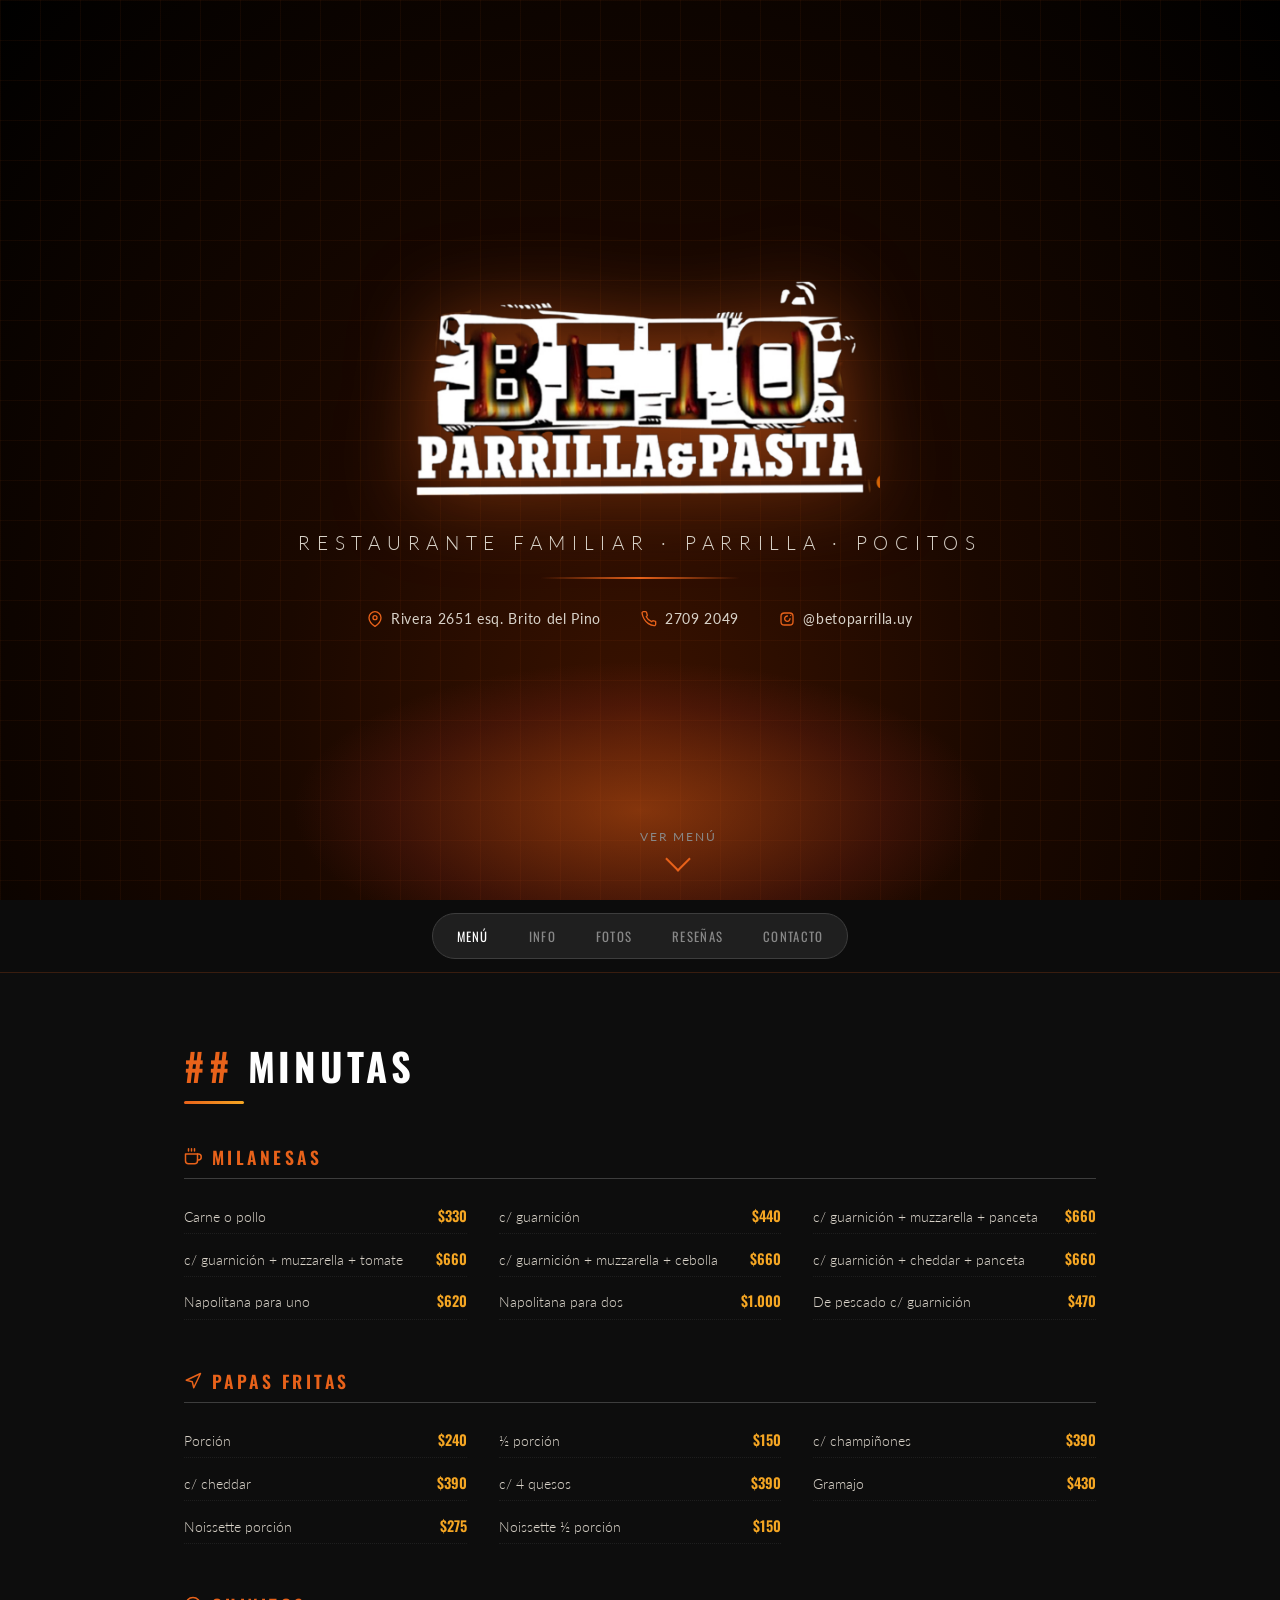
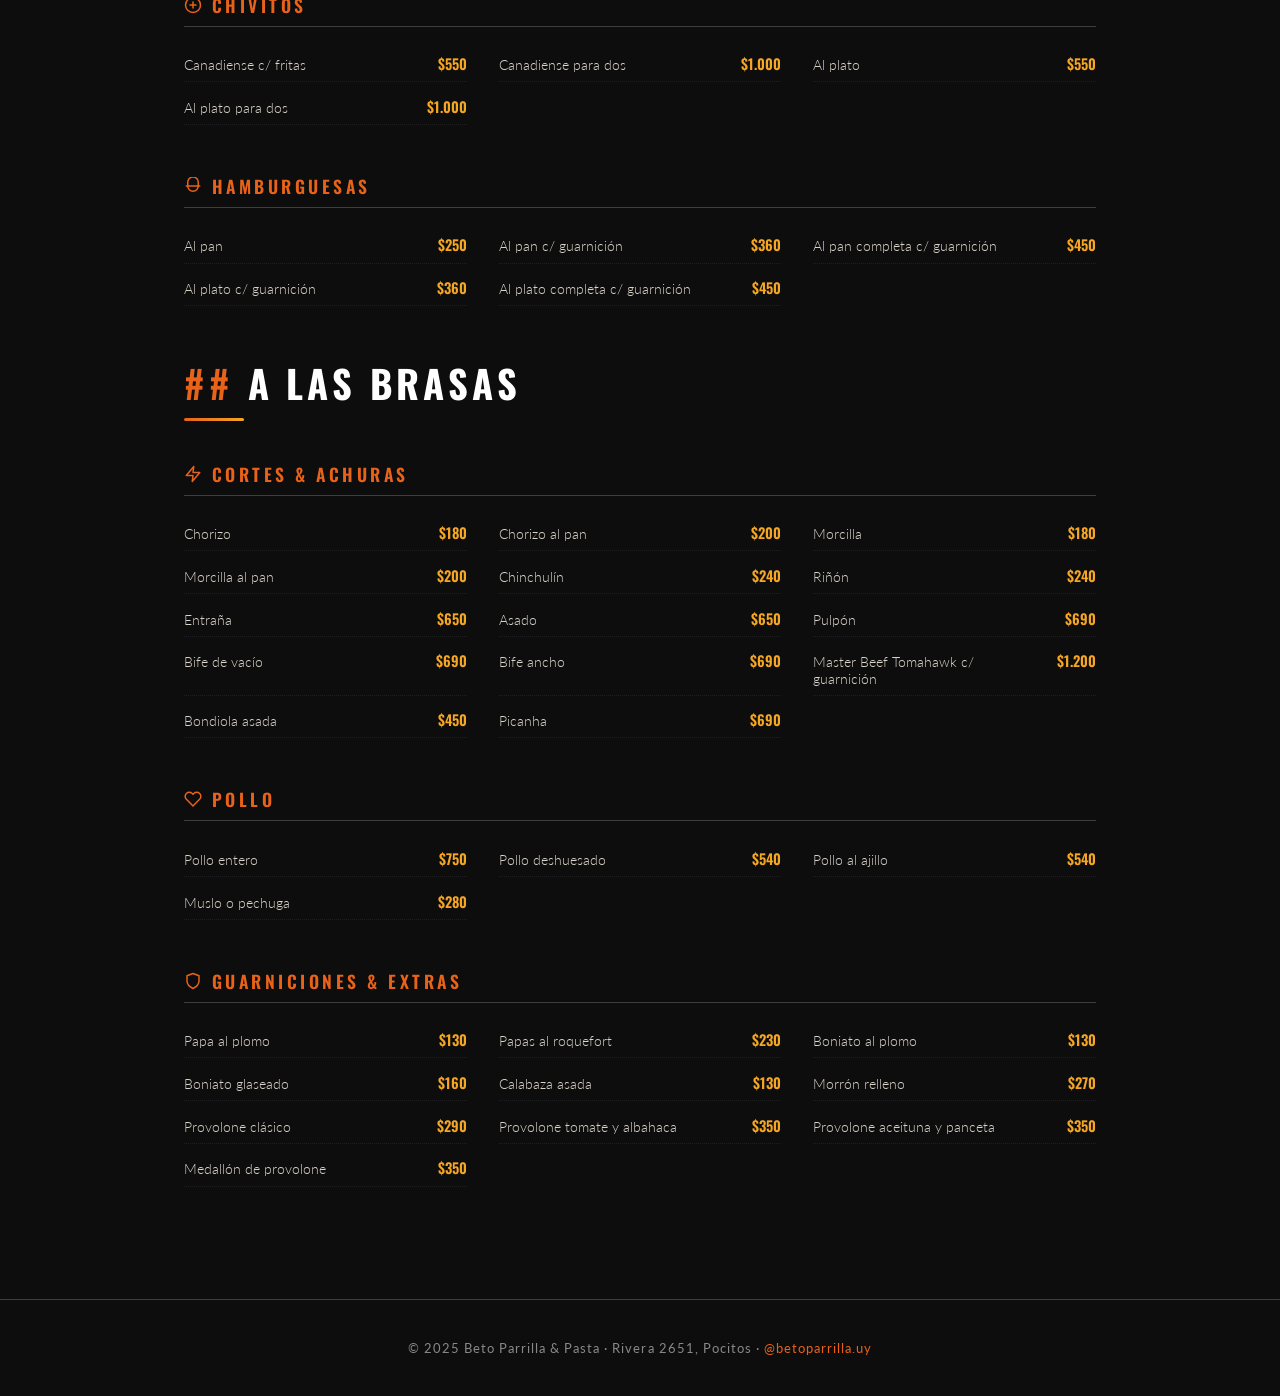
==== index.html @ 8d490b93 "Add files via upload" ====
<!DOCTYPE html>
<html lang="es">
<head>
<meta charset="UTF-8">
<meta name="viewport" content="width=device-width, initial-scale=1.0">
<title>Beto Parrilla & Pasta – Pocitos</title>
<link href="https://fonts.googleapis.com/css2?family=Oswald:wght@400;600;700&family=Lato:wght@300;400;700&display=swap" rel="stylesheet">
<style>

  /* ─── RESET & BASE ─────────────────────────────────────────── */
  *, *::before, *::after { box-sizing: border-box; margin: 0; padding: 0; }

  :root {
    --fire-orange: #E8621A;
    --fire-yellow: #F5A623;
    --ember-red:   #C0392B;
    --coal-dark:   #0D0D0D;
    --coal-mid:    #1A1A1A;
    --coal-light:  #2A2A2A;
    --ash:         #3D3D3D;
    --smoke:       #888;
    --off-white:   #F0EDE8;
    --cream:       #D9D3C9;
  }

  html { scroll-behavior: smooth; }

  body {
    font-family: 'Lato', sans-serif;
    background-color: var(--coal-dark);
    color: var(--off-white);
    min-height: 100vh;
  }

  /* ─── HERO ─────────────────────────────────────────────────── */
  .hero {
    position: relative;
    display: flex;
    flex-direction: column;
    align-items: center;
    justify-content: center;
    min-height: 100vh;
    overflow: hidden;
    background: radial-gradient(ellipse at 50% 80%, #3a1200 0%, #1a0800 40%, #000 100%);
  }

  .hero-bg-grid {
    position: absolute;
    inset: 0;
    background-image:
      linear-gradient(rgba(232,98,26,0.06) 1px, transparent 1px),
      linear-gradient(90deg, rgba(232,98,26,0.06) 1px, transparent 1px);
    background-size: 40px 40px;
    pointer-events: none;
  }

  .ember-glow {
    position: absolute;
    bottom: -60px;
    left: 50%;
    transform: translateX(-50%);
    width: 700px;
    height: 300px;
    background: radial-gradient(ellipse, rgba(232,98,26,0.45) 0%, rgba(192,57,43,0.15) 50%, transparent 70%);
    pointer-events: none;
    animation: emberPulse 4s ease-in-out infinite;
  }

  @keyframes emberPulse {
    0%, 100% { opacity: 0.7; transform: translateX(-50%) scaleX(1); }
    50%       { opacity: 1;   transform: translateX(-50%) scaleX(1.08); }
  }

  .hero-logo {
    position: relative;
    z-index: 2;
    width: min(480px, 88vw);
    filter: drop-shadow(0 0 40px rgba(232,98,26,0.6));
    animation: logoAppear 1.2s ease-out both;
  }

  @keyframes logoAppear {
    from { opacity: 0; transform: translateY(-30px) scale(0.92); }
    to   { opacity: 1; transform: translateY(0) scale(1); }
  }

  .hero-tagline {
    position: relative;
    z-index: 2;
    font-family: 'Lato', sans-serif;
    font-weight: 300;
    font-size: clamp(0.9rem, 2.5vw, 1.2rem);
    letter-spacing: 0.35em;
    text-transform: uppercase;
    color: var(--cream);
    margin-top: 1.2rem;
    animation: fadeUp 1.5s 0.4s ease-out both;
  }

  .hero-divider {
    position: relative;
    z-index: 2;
    width: 200px;
    height: 2px;
    background: linear-gradient(90deg, transparent, var(--fire-orange), transparent);
    margin: 1.4rem auto 2rem;
    animation: fadeUp 1.5s 0.6s ease-out both;
  }

  .hero-info-strip {
    position: relative;
    z-index: 2;
    display: flex;
    gap: 2.5rem;
    flex-wrap: wrap;
    justify-content: center;
    animation: fadeUp 1.5s 0.8s ease-out both;
  }

  .hero-info-item {
    display: flex;
    align-items: center;
    gap: 0.5rem;
    font-size: 0.85rem;
    color: var(--cream);
    letter-spacing: 0.05em;
  }

  .hero-info-item svg {
    color: var(--fire-orange);
    flex-shrink: 0;
  }

  @keyframes fadeUp {
    from { opacity: 0; transform: translateY(16px); }
    to   { opacity: 1; transform: translateY(0); }
  }

  .scroll-hint {
    position: absolute;
    bottom: 2rem;
    left: 50%;
    transform: translateX(-50%);
    z-index: 2;
    display: flex;
    flex-direction: column;
    align-items: center;
    gap: 0.4rem;
    color: var(--smoke);
    font-size: 0.75rem;
    letter-spacing: 0.15em;
    text-transform: uppercase;
    animation: fadeUp 2s 1.4s ease-out both;
  }

  .scroll-arrow {
    width: 18px; height: 18px;
    border-right: 2px solid var(--fire-orange);
    border-bottom: 2px solid var(--fire-orange);
    transform: rotate(45deg);
    animation: bounce 1.6s ease-in-out infinite;
  }

  @keyframes bounce {
    0%, 100% { transform: rotate(45deg) translateY(0); }
    50%       { transform: rotate(45deg) translateY(5px); }
  }

  /* ─── MAIN NAV / TABS ─────────────────────────────────────── */
  .sticky-nav {
    position: sticky;
    top: 0;
    z-index: 100;
    background: rgba(13,13,13,0.95);
    backdrop-filter: blur(12px);
    border-bottom: 1px solid rgba(232,98,26,0.2);
    padding: 0.8rem 1rem;
    display: flex;
    justify-content: center;
  }

  /* Tab bar – adapted from provided snippet, dark theme */
  .segmented {
    --padding: 0.25rem;
    --bg-track: #1f1f1f;
    display: flex;
    padding: var(--padding);
    border-radius: 9999px;
    background: var(--bg-track);
    position: relative;
    border: 1px solid var(--ash);
  }

  .segmented::after {
    content: "";
    position: absolute;
    border-radius: 9999px;
    background: linear-gradient(135deg, var(--fire-orange), var(--ember-red));
    box-shadow: 0 0 18px rgba(232,98,26,0.5);
    transition: inset 250ms cubic-bezier(0.4, 0, 0.2, 1);
    inset:
      calc(anchor(top, --segmented-button-checked) - var(--padding) + var(--padding))
      calc(100% - anchor(right, --segmented-button-checked) - var(--padding))
      calc(100% - anchor(bottom, --segmented-button-checked) - var(--padding))
      calc(anchor(left, --segmented-button-checked) - var(--padding));
  }

  .segmented-button {
    background: transparent;
    border: none;
    border-radius: 9999px;
    padding: 0.55rem 1.25rem;
    font-family: 'Oswald', sans-serif;
    font-size: 0.8rem;
    font-weight: 400;
    letter-spacing: 0.1em;
    text-transform: uppercase;
    color: var(--smoke);
    cursor: pointer;
    z-index: 1;
    transition: color 0.2s;
    white-space: nowrap;
    anchor-name: var(--tab-anchor-name, --fallback-anchor);
  }

  .segmented-button:has(:checked) {
    color: #fff;
    --tab-anchor-name: --segmented-button-checked;
  }

  .segmented-button:hover { color: var(--off-white); }

  .segmented-button input {
    position: absolute;
    width: 1px; height: 1px;
    padding: 0; margin: -1px;
    overflow: hidden;
    clip: rect(0,0,0,0);
    border-width: 0;
  }

  /* ─── SECTIONS ─────────────────────────────────────────────── */
  .section {
    max-width: 960px;
    margin: 0 auto;
    padding: 4rem 1.5rem;
  }

  .section-title {
    font-family: 'Oswald', sans-serif;
    font-size: clamp(1.6rem, 4vw, 2.4rem);
    font-weight: 700;
    text-transform: uppercase;
    letter-spacing: 0.1em;
    color: #fff;
    margin-bottom: 0.4rem;
  }

  .section-title span {
    color: var(--fire-orange);
  }

  .section-rule {
    width: 60px;
    height: 3px;
    background: linear-gradient(90deg, var(--fire-orange), var(--fire-yellow));
    margin-bottom: 2.5rem;
    border-radius: 2px;
  }

  /* ─── MENU ─────────────────────────────────────────────────── */
  .menu-category {
    margin-bottom: 3rem;
  }

  .menu-cat-title {
    font-family: 'Oswald', sans-serif;
    font-size: 1.1rem;
    font-weight: 600;
    letter-spacing: 0.2em;
    text-transform: uppercase;
    color: var(--fire-orange);
    border-bottom: 1px solid var(--ash);
    padding-bottom: 0.5rem;
    margin-bottom: 1.2rem;
    display: flex;
    align-items: center;
    gap: 0.6rem;
  }

  .menu-cat-title svg {
    width: 18px; height: 18px;
  }

  .menu-grid {
    display: grid;
    grid-template-columns: repeat(auto-fill, minmax(280px, 1fr));
    gap: 0.4rem 2rem;
  }

  .menu-item {
    display: flex;
    justify-content: space-between;
    align-items: baseline;
    padding: 0.45rem 0;
    border-bottom: 1px dotted rgba(255,255,255,0.07);
    gap: 1rem;
  }

  .menu-item-name {
    font-size: 0.9rem;
    color: var(--cream);
    font-weight: 300;
    flex: 1;
  }

  .menu-item-price {
    font-family: 'Oswald', sans-serif;
    font-size: 0.9rem;
    font-weight: 600;
    color: var(--fire-yellow);
    white-space: nowrap;
  }

  /* ─── INFO SECTION ─────────────────────────────────────────── */
  .info-cards {
    display: grid;
    grid-template-columns: repeat(auto-fit, minmax(240px, 1fr));
    gap: 1.5rem;
  }

  .info-card {
    background: var(--coal-mid);
    border: 1px solid var(--ash);
    border-radius: 4px;
    padding: 1.8rem 1.5rem;
    position: relative;
    overflow: hidden;
  }

  .info-card::before {
    content: "";
    position: absolute;
    top: 0; left: 0; right: 0;
    height: 2px;
    background: linear-gradient(90deg, var(--fire-orange), var(--fire-yellow));
  }

  .info-card-icon {
    color: var(--fire-orange);
    margin-bottom: 0.8rem;
  }

  .info-card-label {
    font-family: 'Oswald', sans-serif;
    font-size: 0.75rem;
    letter-spacing: 0.2em;
    text-transform: uppercase;
    color: var(--smoke);
    margin-bottom: 0.5rem;
  }

  .info-card-value {
    font-size: 0.95rem;
    color: var(--off-white);
    line-height: 1.7;
  }

  .info-card-value a {
    color: var(--fire-orange);
    text-decoration: none;
  }

  .info-card-value a:hover {
    text-decoration: underline;
  }

  /* ─── PHOTOS ────────────────────────────────────────────────── */
  .photos-placeholder-grid {
    display: grid;
    grid-template-columns: repeat(3, 1fr);
    grid-template-rows: 220px 180px;
    gap: 0.8rem;
  }

  .photo-slot {
    background: var(--coal-mid);
    border: 1px dashed var(--ash);
    border-radius: 3px;
    display: flex;
    flex-direction: column;
    align-items: center;
    justify-content: center;
    gap: 0.6rem;
    color: var(--smoke);
    font-size: 0.78rem;
    letter-spacing: 0.1em;
    text-transform: uppercase;
    text-align: center;
    padding: 1rem;
    transition: border-color 0.2s, background 0.2s;
    cursor: default;
  }

  .photo-slot:hover {
    border-color: var(--fire-orange);
    background: rgba(232,98,26,0.04);
  }

  .photo-slot svg {
    opacity: 0.35;
    width: 32px; height: 32px;
  }

  .photo-slot:first-child {
    grid-row: 1 / 3;
  }

  @media (max-width: 580px) {
    .photos-placeholder-grid {
      grid-template-columns: 1fr 1fr;
      grid-template-rows: auto;
    }
    .photo-slot:first-child { grid-row: auto; }
  }

  /* ─── REVIEWS ─────────────────────────────────────────────── */
  .reviews-grid {
    display: grid;
    grid-template-columns: repeat(auto-fill, minmax(280px, 1fr));
    gap: 1.2rem;
  }

  .review-card {
    background: var(--coal-mid);
    border: 1px solid var(--ash);
    border-radius: 4px;
    padding: 1.5rem;
    position: relative;
  }

  .review-stars {
    display: flex;
    gap: 3px;
    margin-bottom: 0.8rem;
  }

  .review-stars svg {
    width: 15px; height: 15px;
    color: var(--fire-yellow);
  }

  .review-text {
    font-size: 0.875rem;
    line-height: 1.7;
    color: var(--cream);
    font-style: italic;
    font-weight: 300;
  }

  .review-quote {
    position: absolute;
    top: 1rem; right: 1rem;
    font-size: 3rem;
    line-height: 1;
    color: rgba(232,98,26,0.12);
    font-family: Georgia, serif;
    pointer-events: none;
    user-select: none;
  }

  .contact-actions {
    display: grid;
    grid-template-columns: repeat(2, minmax(0, 1fr));
    gap: 1rem;
    margin-top: 1.5rem;
  }

  .contact-button {
    display: flex;
    flex-direction: column;
    gap: 0.35rem;
    padding: 1rem 1.2rem;
    border: 1px solid rgba(232,98,26,0.25);
    border-radius: 1rem;
    color: var(--off-white);
    text-decoration: none;
    background: linear-gradient(145deg, rgba(232,98,26,0.15), rgba(192,57,43,0.1));
    transition: transform 0.2s ease, border-color 0.2s ease, box-shadow 0.2s ease;
  }

  .contact-button:hover {
    transform: translateY(-2px);
    border-color: rgba(232,98,26,0.45);
    box-shadow: 0 10px 24px rgba(0,0,0,0.25);
  }

  .contact-button span {
    font-family: 'Oswald', sans-serif;
    font-size: 0.95rem;
    letter-spacing: 0.12em;
    text-transform: uppercase;
  }

  .contact-button small {
    color: var(--cream);
    font-size: 0.85rem;
    line-height: 1.5;
  }

  /* ─── FOOTER ─────────────────────────────────────────────── */
  footer {
    border-top: 1px solid var(--ash);
    text-align: center;
    padding: 2.5rem 1rem;
    color: var(--smoke);
    font-size: 0.8rem;
    letter-spacing: 0.08em;
  }

  footer a {
    color: var(--fire-orange);
    text-decoration: none;
  }

  /* ─── TAB CONTENT VISIBILITY ─────────────────────────────── */
  .tab-content { display: none; }
  .tab-content.active { display: block; }

  /* ─── RESPONSIVE ─────────────────────────────────────────── */
  @media (max-width: 540px) {
    .segmented-button {
      padding: 0.5rem 0.8rem;
      font-size: 0.72rem;
    }
    .hero-info-strip { gap: 1.2rem; }
  }

</style>
</head>
<body>

<!-- ════════════════════ HERO ════════════════════ -->
<section class="hero">
  <div class="hero-bg-grid"></div>
  <div class="ember-glow"></div>

  <img class="hero-logo"
    src="logo.png"
    alt="Beto Parrilla & Pasta">

  <p class="hero-tagline">Restaurante familiar · Parrilla · Pocitos</p>
  <div class="hero-divider"></div>

  <div class="hero-info-strip">
    <div class="hero-info-item">
      <svg xmlns="http://www.w3.org/2000/svg" width="16" height="16" viewBox="0 0 24 24" fill="none" stroke="currentColor" stroke-width="2" stroke-linecap="round" stroke-linejoin="round"><path d="M21 10c0 7-9 13-9 13s-9-6-9-13a9 9 0 0 1 18 0z"/><circle cx="12" cy="10" r="3"/></svg>
      Rivera 2651 esq. Brito del Pino
    </div>
    <div class="hero-info-item">
      <svg xmlns="http://www.w3.org/2000/svg" width="16" height="16" viewBox="0 0 24 24" fill="none" stroke="currentColor" stroke-width="2" stroke-linecap="round" stroke-linejoin="round"><path d="M22 16.92v3a2 2 0 0 1-2.18 2 19.79 19.79 0 0 1-8.63-3.07A19.5 19.5 0 0 1 4.69 12 19.79 19.79 0 0 1 1.61 3.2 2 2 0 0 1 3.58 1h3a2 2 0 0 1 2 1.72c.127.96.361 1.903.7 2.81a2 2 0 0 1-.45 2.11L7.91 8.56A16 16 0 0 0 16 16.09l.91-.91a2 2 0 0 1 2.11-.45c.907.339 1.85.573 2.81.7A2 2 0 0 1 22 16.92z"/></svg>
      2709 2049
    </div>
    <div class="hero-info-item">
      <svg xmlns="http://www.w3.org/2000/svg" width="16" height="16" viewBox="0 0 24 24" fill="none" stroke="currentColor" stroke-width="2" stroke-linecap="round" stroke-linejoin="round"><rect x="3" y="3" width="18" height="18" rx="5" ry="5"/><path d="M16.5 11.37A4 4 0 1 1 12.63 7.5"/><line x1="17.5" y1="6.5" x2="17.51" y2="6.5"/></svg>
      @betoparrilla.uy
    </div>
  </div>

  <div class="scroll-hint">
    ver menú
    <div class="scroll-arrow"></div>
  </div>
</section>

<!-- ════════════════════ STICKY TAB NAV ════════════════════ -->
<nav class="sticky-nav">
  <div class="segmented" role="tablist">
    <label class="segmented-button" role="tab">
      <input type="radio" name="tab" value="menu" checked onchange="switchTab('menu')">
      Menú
    </label>
    <label class="segmented-button" role="tab">
      <input type="radio" name="tab" value="info" onchange="switchTab('info')">
      Info
    </label>
    <label class="segmented-button" role="tab">
      <input type="radio" name="tab" value="fotos" onchange="switchTab('fotos')">
      Fotos
    </label>
    <label class="segmented-button" role="tab">
      <input type="radio" name="tab" value="resenas" onchange="switchTab('resenas')">
      Reseñas
    </label>
    <label class="segmented-button" role="tab">
      <input type="radio" name="tab" value="contacto" onchange="switchTab('contacto')">
      Contacto
    </label>
  </div>
</nav>

<!-- ════════════════════ TAB: MENÚ ════════════════════ -->
<div id="tab-menu" class="tab-content active">
  <div class="section">

    <h2 class="section-title"><span>##</span> Minutas</h2>
    <div class="section-rule"></div>

    <!-- MILANESAS -->
    <div class="menu-category">
      <div class="menu-cat-title">
        <svg xmlns="http://www.w3.org/2000/svg" viewBox="0 0 24 24" fill="none" stroke="currentColor" stroke-width="2" stroke-linecap="round" stroke-linejoin="round"><path d="M18 8h1a4 4 0 0 1 0 8h-1"/><path d="M2 8h16v9a4 4 0 0 1-4 4H6a4 4 0 0 1-4-4V8z"/><line x1="6" y1="1" x2="6" y2="4"/><line x1="10" y1="1" x2="10" y2="4"/><line x1="14" y1="1" x2="14" y2="4"/></svg>
        Milanesas
      </div>
      <div class="menu-grid">
        <div class="menu-item"><span class="menu-item-name">Carne o pollo</span><span class="menu-item-price">$330</span></div>
        <div class="menu-item"><span class="menu-item-name">c/ guarnición</span><span class="menu-item-price">$440</span></div>
        <div class="menu-item"><span class="menu-item-name">c/ guarnición + muzzarella + panceta</span><span class="menu-item-price">$660</span></div>
        <div class="menu-item"><span class="menu-item-name">c/ guarnición + muzzarella + tomate</span><span class="menu-item-price">$660</span></div>
        <div class="menu-item"><span class="menu-item-name">c/ guarnición + muzzarella + cebolla</span><span class="menu-item-price">$660</span></div>
        <div class="menu-item"><span class="menu-item-name">c/ guarnición + cheddar + panceta</span><span class="menu-item-price">$660</span></div>
        <div class="menu-item"><span class="menu-item-name">Napolitana para uno</span><span class="menu-item-price">$620</span></div>
        <div class="menu-item"><span class="menu-item-name">Napolitana para dos</span><span class="menu-item-price">$1.000</span></div>
        <div class="menu-item"><span class="menu-item-name">De pescado c/ guarnición</span><span class="menu-item-price">$470</span></div>
      </div>
    </div>

    <!-- PAPAS -->
    <div class="menu-category">
      <div class="menu-cat-title">
        <svg xmlns="http://www.w3.org/2000/svg" viewBox="0 0 24 24" fill="none" stroke="currentColor" stroke-width="2" stroke-linecap="round" stroke-linejoin="round"><path d="M3 11l19-9-9 19-2-8-8-2z"/></svg>
        Papas fritas
      </div>
      <div class="menu-grid">
        <div class="menu-item"><span class="menu-item-name">Porción</span><span class="menu-item-price">$240</span></div>
        <div class="menu-item"><span class="menu-item-name">½ porción</span><span class="menu-item-price">$150</span></div>
        <div class="menu-item"><span class="menu-item-name">c/ champiñones</span><span class="menu-item-price">$390</span></div>
        <div class="menu-item"><span class="menu-item-name">c/ cheddar</span><span class="menu-item-price">$390</span></div>
        <div class="menu-item"><span class="menu-item-name">c/ 4 quesos</span><span class="menu-item-price">$390</span></div>
        <div class="menu-item"><span class="menu-item-name">Gramajo</span><span class="menu-item-price">$430</span></div>
        <div class="menu-item"><span class="menu-item-name">Noissette porción</span><span class="menu-item-price">$275</span></div>
        <div class="menu-item"><span class="menu-item-name">Noissette ½ porción</span><span class="menu-item-price">$150</span></div>
      </div>
    </div>

    <!-- CHIVITOS -->
    <div class="menu-category">
      <div class="menu-cat-title">
        <svg xmlns="http://www.w3.org/2000/svg" viewBox="0 0 24 24" fill="none" stroke="currentColor" stroke-width="2" stroke-linecap="round" stroke-linejoin="round"><circle cx="12" cy="12" r="10"/><line x1="12" y1="8" x2="12" y2="16"/><line x1="8" y1="12" x2="16" y2="12"/></svg>
        Chivitos
      </div>
      <div class="menu-grid">
        <div class="menu-item"><span class="menu-item-name">Canadiense c/ fritas</span><span class="menu-item-price">$550</span></div>
        <div class="menu-item"><span class="menu-item-name">Canadiense para dos</span><span class="menu-item-price">$1.000</span></div>
        <div class="menu-item"><span class="menu-item-name">Al plato</span><span class="menu-item-price">$550</span></div>
        <div class="menu-item"><span class="menu-item-name">Al plato para dos</span><span class="menu-item-price">$1.000</span></div>
      </div>
    </div>

    <!-- HAMBURGUESAS -->
    <div class="menu-category">
      <div class="menu-cat-title">
        <svg xmlns="http://www.w3.org/2000/svg" viewBox="0 0 24 24" fill="none" stroke="currentColor" stroke-width="2" stroke-linecap="round" stroke-linejoin="round"><line x1="3" y1="12" x2="21" y2="12"/><path d="M5 12V7a7 7 0 0 1 14 0v5"/><path d="M5 12a7 7 0 0 0 14 0"/></svg>
        Hamburguesas
      </div>
      <div class="menu-grid">
        <div class="menu-item"><span class="menu-item-name">Al pan</span><span class="menu-item-price">$250</span></div>
        <div class="menu-item"><span class="menu-item-name">Al pan c/ guarnición</span><span class="menu-item-price">$360</span></div>
        <div class="menu-item"><span class="menu-item-name">Al pan completa c/ guarnición</span><span class="menu-item-price">$450</span></div>
        <div class="menu-item"><span class="menu-item-name">Al plato c/ guarnición</span><span class="menu-item-price">$360</span></div>
        <div class="menu-item"><span class="menu-item-name">Al plato completa c/ guarnición</span><span class="menu-item-price">$450</span></div>
      </div>
    </div>

    <!-- SEPARADOR -->
    <h2 class="section-title" style="margin-top:1rem"><span>##</span> A las Brasas</h2>
    <div class="section-rule"></div>

    <!-- CARNES -->
    <div class="menu-category">
      <div class="menu-cat-title">
        <svg xmlns="http://www.w3.org/2000/svg" viewBox="0 0 24 24" fill="none" stroke="currentColor" stroke-width="2" stroke-linecap="round" stroke-linejoin="round"><polygon points="13 2 3 14 12 14 11 22 21 10 12 10 13 2"/></svg>
        Cortes &amp; achuras
      </div>
      <div class="menu-grid">
        <div class="menu-item"><span class="menu-item-name">Chorizo</span><span class="menu-item-price">$180</span></div>
        <div class="menu-item"><span class="menu-item-name">Chorizo al pan</span><span class="menu-item-price">$200</span></div>
        <div class="menu-item"><span class="menu-item-name">Morcilla</span><span class="menu-item-price">$180</span></div>
        <div class="menu-item"><span class="menu-item-name">Morcilla al pan</span><span class="menu-item-price">$200</span></div>
        <div class="menu-item"><span class="menu-item-name">Chinchulín</span><span class="menu-item-price">$240</span></div>
        <div class="menu-item"><span class="menu-item-name">Riñón</span><span class="menu-item-price">$240</span></div>
        <div class="menu-item"><span class="menu-item-name">Entraña</span><span class="menu-item-price">$650</span></div>
        <div class="menu-item"><span class="menu-item-name">Asado</span><span class="menu-item-price">$650</span></div>
        <div class="menu-item"><span class="menu-item-name">Pulpón</span><span class="menu-item-price">$690</span></div>
        <div class="menu-item"><span class="menu-item-name">Bife de vacío</span><span class="menu-item-price">$690</span></div>
        <div class="menu-item"><span class="menu-item-name">Bife ancho</span><span class="menu-item-price">$690</span></div>
        <div class="menu-item"><span class="menu-item-name">Master Beef Tomahawk c/ guarnición</span><span class="menu-item-price">$1.200</span></div>
        <div class="menu-item"><span class="menu-item-name">Bondiola asada</span><span class="menu-item-price">$450</span></div>
        <div class="menu-item"><span class="menu-item-name">Picanha</span><span class="menu-item-price">$690</span></div>
      </div>
    </div>

    <!-- POLLO -->
    <div class="menu-category">
      <div class="menu-cat-title">
        <svg xmlns="http://www.w3.org/2000/svg" viewBox="0 0 24 24" fill="none" stroke="currentColor" stroke-width="2" stroke-linecap="round" stroke-linejoin="round"><path d="M20.84 4.61a5.5 5.5 0 0 0-7.78 0L12 5.67l-1.06-1.06a5.5 5.5 0 0 0-7.78 7.78l1.06 1.06L12 21.23l7.78-7.78 1.06-1.06a5.5 5.5 0 0 0 0-7.78z"/></svg>
        Pollo
      </div>
      <div class="menu-grid">
        <div class="menu-item"><span class="menu-item-name">Pollo entero</span><span class="menu-item-price">$750</span></div>
        <div class="menu-item"><span class="menu-item-name">Pollo deshuesado</span><span class="menu-item-price">$540</span></div>
        <div class="menu-item"><span class="menu-item-name">Pollo al ajillo</span><span class="menu-item-price">$540</span></div>
        <div class="menu-item"><span class="menu-item-name">Muslo o pechuga</span><span class="menu-item-price">$280</span></div>
      </div>
    </div>

    <!-- GUARNICIONES / EXTRAS -->
    <div class="menu-category">
      <div class="menu-cat-title">
        <svg xmlns="http://www.w3.org/2000/svg" viewBox="0 0 24 24" fill="none" stroke="currentColor" stroke-width="2" stroke-linecap="round" stroke-linejoin="round"><path d="M12 22s8-4 8-10V5l-8-3-8 3v7c0 6 8 10 8 10z"/></svg>
        Guarniciones &amp; extras
      </div>
      <div class="menu-grid">
        <div class="menu-item"><span class="menu-item-name">Papa al plomo</span><span class="menu-item-price">$130</span></div>
        <div class="menu-item"><span class="menu-item-name">Papas al roquefort</span><span class="menu-item-price">$230</span></div>
        <div class="menu-item"><span class="menu-item-name">Boniato al plomo</span><span class="menu-item-price">$130</span></div>
        <div class="menu-item"><span class="menu-item-name">Boniato glaseado</span><span class="menu-item-price">$160</span></div>
        <div class="menu-item"><span class="menu-item-name">Calabaza asada</span><span class="menu-item-price">$130</span></div>
        <div class="menu-item"><span class="menu-item-name">Morrón relleno</span><span class="menu-item-price">$270</span></div>
        <div class="menu-item"><span class="menu-item-name">Provolone clásico</span><span class="menu-item-price">$290</span></div>
        <div class="menu-item"><span class="menu-item-name">Provolone tomate y albahaca</span><span class="menu-item-price">$350</span></div>
        <div class="menu-item"><span class="menu-item-name">Provolone aceituna y panceta</span><span class="menu-item-price">$350</span></div>
        <div class="menu-item"><span class="menu-item-name">Medallón de provolone</span><span class="menu-item-price">$350</span></div>
      </div>
    </div>

  </div><!-- /section -->
</div><!-- /tab-menu -->

<!-- ════════════════════ TAB: INFO ════════════════════ -->
<div id="tab-info" class="tab-content">
  <div class="section">
    <h2 class="section-title"><span>Dónde</span> encontrarnos</h2>
    <div class="section-rule"></div>

    <div class="info-cards">

      <div class="info-card">
        <div class="info-card-icon">
          <svg xmlns="http://www.w3.org/2000/svg" width="28" height="28" viewBox="0 0 24 24" fill="none" stroke="currentColor" stroke-width="1.5" stroke-linecap="round" stroke-linejoin="round"><path d="M21 10c0 7-9 13-9 13s-9-6-9-13a9 9 0 0 1 18 0z"/><circle cx="12" cy="10" r="3"/></svg>
        </div>
        <div class="info-card-label">Dirección</div>
        <div class="info-card-value">
          Rivera 2651 esq. Brito del Pino<br>Pocitos, Montevideo
        </div>
      </div>

      <div class="info-card">
        <div class="info-card-icon">
          <svg xmlns="http://www.w3.org/2000/svg" width="28" height="28" viewBox="0 0 24 24" fill="none" stroke="currentColor" stroke-width="1.5" stroke-linecap="round" stroke-linejoin="round"><circle cx="12" cy="12" r="10"/><polyline points="12 6 12 12 16 14"/></svg>
        </div>
        <div class="info-card-label">Horario</div>
        <div class="info-card-value">
          Mar – Mié: 10:00 – 00:00<br>
          Jue – Sáb: 10:00 – 01:00<br>
          Dom: 10:00 – 00:00
        </div>
      </div>

      <div class="info-card">
        <div class="info-card-icon">
          <svg xmlns="http://www.w3.org/2000/svg" width="28" height="28" viewBox="0 0 24 24" fill="none" stroke="currentColor" stroke-width="1.5" stroke-linecap="round" stroke-linejoin="round"><path d="M22 16.92v3a2 2 0 0 1-2.18 2 19.79 19.79 0 0 1-8.63-3.07A19.5 19.5 0 0 1 4.69 12 19.79 19.79 0 0 1 1.61 3.2 2 2 0 0 1 3.58 1h3a2 2 0 0 1 2 1.72c.127.96.361 1.903.7 2.81a2 2 0 0 1-.45 2.11L7.91 8.56A16 16 0 0 0 16 16.09l.91-.91a2 2 0 0 1 2.11-.45c.907.339 1.85.573 2.81.7A2 2 0 0 1 22 16.92z"/></svg>
        </div>
        <div class="info-card-label">Teléfono</div>
        <div class="info-card-value">
          <a href="tel:27092049">2709 2049</a>
        </div>
      </div>

      <div class="info-card">
        <div class="info-card-icon">
          <svg xmlns="http://www.w3.org/2000/svg" width="28" height="28" viewBox="0 0 24 24" fill="none" stroke="currentColor" stroke-width="1.5" stroke-linecap="round" stroke-linejoin="round"><path d="M21 15a2 2 0 0 1-2 2H7l-4 4V5a2 2 0 0 1 2-2h14a2 2 0 0 1 2 2z"/></svg>
        </div>
        <div class="info-card-label">WhatsApp</div>
        <div class="info-card-value">
          <a href="https://wa.me/598095407054" target="_blank">095 407 054</a>
        </div>
      </div>

      <div class="info-card">
        <div class="info-card-icon">
          <svg xmlns="http://www.w3.org/2000/svg" width="28" height="28" viewBox="0 0 24 24" fill="none" stroke="currentColor" stroke-width="1.5" stroke-linecap="round" stroke-linejoin="round"><rect x="2" y="2" width="20" height="20" rx="5" ry="5"/><path d="M16 11.37A4 4 0 1 1 12.63 8"/><line x1="17.5" y1="6.5" x2="17.51" y2="6.5"/></svg>
        </div>
        <div class="info-card-label">Instagram</div>
        <div class="info-card-value">
          <a href="https://instagram.com/betoparrilla.uy" target="_blank">@betoparrilla.uy</a>
        </div>
      </div>

      <div class="info-card">
        <div class="info-card-icon">
          <svg xmlns="http://www.w3.org/2000/svg" width="28" height="28" viewBox="0 0 24 24" fill="none" stroke="currentColor" stroke-width="1.5" stroke-linecap="round" stroke-linejoin="round"><path d="M3 9l9-7 9 7v11a2 2 0 0 1-2 2H5a2 2 0 0 1-2-2z"/><polyline points="9 22 9 12 15 12 15 22"/></svg>
        </div>
        <div class="info-card-label">Espacios</div>
        <div class="info-card-value">
          Salón planta baja<br>
          Planta alta<br>
          Subsuelo (eventos)
        </div>
      </div>

    </div>
  </div>
</div>

<!-- ════════════════════ TAB: FOTOS ════════════════════ -->
<div id="tab-fotos" class="tab-content">
  <div class="section">
    <h2 class="section-title">Galería de <span>fotos</span></h2>
    <div class="section-rule"></div>
    <p style="color:var(--smoke); font-size:0.85rem; margin-bottom:2rem; letter-spacing:0.05em;">
      Espacio reservado para las fotos del local. Podés agregar imágenes reales del restaurante, platos y ambiente.
    </p>
    <div class="photos-placeholder-grid">
      <div class="photo-slot">
        <svg xmlns="http://www.w3.org/2000/svg" viewBox="0 0 24 24" fill="none" stroke="currentColor" stroke-width="1.5" stroke-linecap="round" stroke-linejoin="round"><rect x="3" y="3" width="18" height="18" rx="2"/><circle cx="8.5" cy="8.5" r="1.5"/><polyline points="21 15 16 10 5 21"/></svg>
        Foto principal
      </div>
      <div class="photo-slot">
        <svg xmlns="http://www.w3.org/2000/svg" viewBox="0 0 24 24" fill="none" stroke="currentColor" stroke-width="1.5" stroke-linecap="round" stroke-linejoin="round"><rect x="3" y="3" width="18" height="18" rx="2"/><circle cx="8.5" cy="8.5" r="1.5"/><polyline points="21 15 16 10 5 21"/></svg>
        La parrilla
      </div>
      <div class="photo-slot">
        <svg xmlns="http://www.w3.org/2000/svg" viewBox="0 0 24 24" fill="none" stroke="currentColor" stroke-width="1.5" stroke-linecap="round" stroke-linejoin="round"><rect x="3" y="3" width="18" height="18" rx="2"/><circle cx="8.5" cy="8.5" r="1.5"/><polyline points="21 15 16 10 5 21"/></svg>
        Platos destacados
      </div>
      <div class="photo-slot">
        <svg xmlns="http://www.w3.org/2000/svg" viewBox="0 0 24 24" fill="none" stroke="currentColor" stroke-width="1.5" stroke-linecap="round" stroke-linejoin="round"><rect x="3" y="3" width="18" height="18" rx="2"/><circle cx="8.5" cy="8.5" r="1.5"/><polyline points="21 15 16 10 5 21"/></svg>
        El salón
      </div>
      <div class="photo-slot">
        <svg xmlns="http://www.w3.org/2000/svg" viewBox="0 0 24 24" fill="none" stroke="currentColor" stroke-width="1.5" stroke-linecap="round" stroke-linejoin="round"><rect x="3" y="3" width="18" height="18" rx="2"/><circle cx="8.5" cy="8.5" r="1.5"/><polyline points="21 15 16 10 5 21"/></svg>
        Ambiente
      </div>
    </div>
  </div>
</div>

<!-- ════════════════════ TAB: RESEÑAS ════════════════════ -->
<div id="tab-resenas" class="tab-content">
  <div class="section">
    <h2 class="section-title">Lo que dicen <span>nuestros clientes</span></h2>
    <div class="section-rule"></div>

    <div class="reviews-grid">

      <div class="review-card">
        <div class="review-quote">"</div>
        <div class="review-stars">
          <svg fill="currentColor" viewBox="0 0 20 20"><path d="M9.049 2.927c.3-.921 1.603-.921 1.902 0l1.07 3.292a1 1 0 00.95.69h3.462c.969 0 1.371 1.24.588 1.81l-2.8 2.034a1 1 0 00-.364 1.118l1.07 3.292c.3.921-.755 1.688-1.54 1.118l-2.8-2.034a1 1 0 00-1.175 0l-2.8 2.034c-.784.57-1.838-.197-1.539-1.118l1.07-3.292a1 1 0 00-.364-1.118L2.98 8.72c-.783-.57-.38-1.81.588-1.81h3.461a1 1 0 00.951-.69l1.07-3.292z"/></svg>
          <svg fill="currentColor" viewBox="0 0 20 20"><path d="M9.049 2.927c.3-.921 1.603-.921 1.902 0l1.07 3.292a1 1 0 00.95.69h3.462c.969 0 1.371 1.24.588 1.81l-2.8 2.034a1 1 0 00-.364 1.118l1.07 3.292c.3.921-.755 1.688-1.54 1.118l-2.8-2.034a1 1 0 00-1.175 0l-2.8 2.034c-.784.57-1.838-.197-1.539-1.118l1.07-3.292a1 1 0 00-.364-1.118L2.98 8.72c-.783-.57-.38-1.81.588-1.81h3.461a1 1 0 00.951-.69l1.07-3.292z"/></svg>
          <svg fill="currentColor" viewBox="0 0 20 20"><path d="M9.049 2.927c.3-.921 1.603-.921 1.902 0l1.07 3.292a1 1 0 00.95.69h3.462c.969 0 1.371 1.24.588 1.81l-2.8 2.034a1 1 0 00-.364 1.118l1.07 3.292c.3.921-.755 1.688-1.54 1.118l-2.8-2.034a1 1 0 00-1.175 0l-2.8 2.034c-.784.57-1.838-.197-1.539-1.118l1.07-3.292a1 1 0 00-.364-1.118L2.98 8.72c-.783-.57-.38-1.81.588-1.81h3.461a1 1 0 00.951-.69l1.07-3.292z"/></svg>
          <svg fill="currentColor" viewBox="0 0 20 20"><path d="M9.049 2.927c.3-.921 1.603-.921 1.902 0l1.07 3.292a1 1 0 00.95.69h3.462c.969 0 1.371 1.24.588 1.81l-2.8 2.034a1 1 0 00-.364 1.118l1.07 3.292c.3.921-.755 1.688-1.54 1.118l-2.8-2.034a1 1 0 00-1.175 0l-2.8 2.034c-.784.57-1.838-.197-1.539-1.118l1.07-3.292a1 1 0 00-.364-1.118L2.98 8.72c-.783-.57-.38-1.81.588-1.81h3.461a1 1 0 00.951-.69l1.07-3.292z"/></svg>
          <svg fill="currentColor" viewBox="0 0 20 20"><path d="M9.049 2.927c.3-.921 1.603-.921 1.902 0l1.07 3.292a1 1 0 00.95.69h3.462c.969 0 1.371 1.24.588 1.81l-2.8 2.034a1 1 0 00-.364 1.118l1.07 3.292c.3.921-.755 1.688-1.54 1.118l-2.8-2.034a1 1 0 00-1.175 0l-2.8 2.034c-.784.57-1.838-.197-1.539-1.118l1.07-3.292a1 1 0 00-.364-1.118L2.98 8.72c-.783-.57-.38-1.81.588-1.81h3.461a1 1 0 00.951-.69l1.07-3.292z"/></svg>
        </div>
        <p class="review-text">Muy buena parrillada en Pocitos. La carne es tierna y las porciones abundantes. Pedimos bife de vacío, asado, pasta y boniatos. La pasta también estaba muy rica. Los precios son muy buenos. Tienen televisores con deportes. Muy buena labor del asador, fuimos un viernes de noche.</p>
      </div>

      <div class="review-card">
        <div class="review-quote">"</div>
        <div class="review-stars">
          <svg fill="currentColor" viewBox="0 0 20 20"><path d="M9.049 2.927c.3-.921 1.603-.921 1.902 0l1.07 3.292a1 1 0 00.95.69h3.462c.969 0 1.371 1.24.588 1.81l-2.8 2.034a1 1 0 00-.364 1.118l1.07 3.292c.3.921-.755 1.688-1.54 1.118l-2.8-2.034a1 1 0 00-1.175 0l-2.8 2.034c-.784.57-1.838-.197-1.539-1.118l1.07-3.292a1 1 0 00-.364-1.118L2.98 8.72c-.783-.57-.38-1.81.588-1.81h3.461a1 1 0 00.951-.69l1.07-3.292z"/></svg>
          <svg fill="currentColor" viewBox="0 0 20 20"><path d="M9.049 2.927c.3-.921 1.603-.921 1.902 0l1.07 3.292a1 1 0 00.95.69h3.462c.969 0 1.371 1.24.588 1.81l-2.8 2.034a1 1 0 00-.364 1.118l1.07 3.292c.3.921-.755 1.688-1.54 1.118l-2.8-2.034a1 1 0 00-1.175 0l-2.8 2.034c-.784.57-1.838-.197-1.539-1.118l1.07-3.292a1 1 0 00-.364-1.118L2.98 8.72c-.783-.57-.38-1.81.588-1.81h3.461a1 1 0 00.951-.69l1.07-3.292z"/></svg>
          <svg fill="currentColor" viewBox="0 0 20 20"><path d="M9.049 2.927c.3-.921 1.603-.921 1.902 0l1.07 3.292a1 1 0 00.95.69h3.462c.969 0 1.371 1.24.588 1.81l-2.8 2.034a1 1 0 00-.364 1.118l1.07 3.292c.3.921-.755 1.688-1.54 1.118l-2.8-2.034a1 1 0 00-1.175 0l-2.8 2.034c-.784.57-1.838-.197-1.539-1.118l1.07-3.292a1 1 0 00-.364-1.118L2.98 8.72c-.783-.57-.38-1.81.588-1.81h3.461a1 1 0 00.951-.69l1.07-3.292z"/></svg>
          <svg fill="currentColor" viewBox="0 0 20 20"><path d="M9.049 2.927c.3-.921 1.603-.921 1.902 0l1.07 3.292a1 1 0 00.95.69h3.462c.969 0 1.371 1.24.588 1.81l-2.8 2.034a1 1 0 00-.364 1.118l1.07 3.292c.3.921-.755 1.688-1.54 1.118l-2.8-2.034a1 1 0 00-1.175 0l-2.8 2.034c-.784.57-1.838-.197-1.539-1.118l1.07-3.292a1 1 0 00-.364-1.118L2.98 8.72c-.783-.57-.38-1.81.588-1.81h3.461a1 1 0 00.951-.69l1.07-3.292z"/></svg>
        </div>
        <p class="review-text">Me gustó mucho el lugar. Tanto la atención como la calidad de la comida me parecían muy buena. Me pedí unos sorrentinos con bebida y postre y pagué mil y pocos pesos; las porciones eran considerables.</p>
      </div>

      <div class="review-card">
        <div class="review-quote">"</div>
        <div class="review-stars">
          <svg fill="currentColor" viewBox="0 0 20 20"><path d="M9.049 2.927c.3-.921 1.603-.921 1.902 0l1.07 3.292a1 1 0 00.95.69h3.462c.969 0 1.371 1.24.588 1.81l-2.8 2.034a1 1 0 00-.364 1.118l1.07 3.292c.3.921-.755 1.688-1.54 1.118l-2.8-2.034a1 1 0 00-1.175 0l-2.8 2.034c-.784.57-1.838-.197-1.539-1.118l1.07-3.292a1 1 0 00-.364-1.118L2.98 8.72c-.783-.57-.38-1.81.588-1.81h3.461a1 1 0 00.951-.69l1.07-3.292z"/></svg>
          <svg fill="currentColor" viewBox="0 0 20 20"><path d="M9.049 2.927c.3-.921 1.603-.921 1.902 0l1.07 3.292a1 1 0 00.95.69h3.462c.969 0 1.371 1.24.588 1.81l-2.8 2.034a1 1 0 00-.364 1.118l1.07 3.292c.3.921-.755 1.688-1.54 1.118l-2.8-2.034a1 1 0 00-1.175 0l-2.8 2.034c-.784.57-1.838-.197-1.539-1.118l1.07-3.292a1 1 0 00-.364-1.118L2.98 8.72c-.783-.57-.38-1.81.588-1.81h3.461a1 1 0 00.951-.69l1.07-3.292z"/></svg>
          <svg fill="currentColor" viewBox="0 0 20 20"><path d="M9.049 2.927c.3-.921 1.603-.921 1.902 0l1.07 3.292a1 1 0 00.95.69h3.462c.969 0 1.371 1.24.588 1.81l-2.8 2.034a1 1 0 00-.364 1.118l1.07 3.292c.3.921-.755 1.688-1.54 1.118l-2.8-2.034a1 1 0 00-1.175 0l-2.8 2.034c-.784.57-1.838-.197-1.539-1.118l1.07-3.292a1 1 0 00-.364-1.118L2.98 8.72c-.783-.57-.38-1.81.588-1.81h3.461a1 1 0 00.951-.69l1.07-3.292z"/></svg>
          <svg fill="currentColor" viewBox="0 0 20 20"><path d="M9.049 2.927c.3-.921 1.603-.921 1.902 0l1.07 3.292a1 1 0 00.95.69h3.462c.969 0 1.371 1.24.588 1.81l-2.8 2.034a1 1 0 00-.364 1.118l1.07 3.292c.3.921-.755 1.688-1.54 1.118l-2.8-2.034a1 1 0 00-1.175 0l-2.8 2.034c-.784.57-1.838-.197-1.539-1.118l1.07-3.292a1 1 0 00-.364-1.118L2.98 8.72c-.783-.57-.38-1.81.588-1.81h3.461a1 1 0 00.951-.69l1.07-3.292z"/></svg>
          <svg fill="currentColor" viewBox="0 0 20 20"><path d="M9.049 2.927c.3-.921 1.603-.921 1.902 0l1.07 3.292a1 1 0 00.95.69h3.462c.969 0 1.371 1.24.588 1.81l-2.8 2.034a1 1 0 00-.364 1.118l1.07 3.292c.3.921-.755 1.688-1.54 1.118l-2.8-2.034a1 1 0 00-1.175 0l-2.8 2.034c-.784.57-1.838-.197-1.539-1.118l1.07-3.292a1 1 0 00-.364-1.118L2.98 8.72c-.783-.57-.38-1.81.588-1.81h3.461a1 1 0 00.951-.69l1.07-3.292z"/></svg>
        </div>
        <p class="review-text">Excelente lugar, porciones super grandes y a muy buen precio. La carne super tierna, las verduras frescas y el pan casero con el que te reciben está a otro nivel. Música de ambiente agradable y las mozas unas genias. Sin dudas un lugar que recomendamos y vamos a volver.</p>
      </div>

      <div class="review-card">
        <div class="review-quote">"</div>
        <div class="review-stars">
          <svg fill="currentColor" viewBox="0 0 20 20"><path d="M9.049 2.927c.3-.921 1.603-.921 1.902 0l1.07 3.292a1 1 0 00.95.69h3.462c.969 0 1.371 1.24.588 1.81l-2.8 2.034a1 1 0 00-.364 1.118l1.07 3.292c.3.921-.755 1.688-1.54 1.118l-2.8-2.034a1 1 0 00-1.175 0l-2.8 2.034c-.784.57-1.838-.197-1.539-1.118l1.07-3.292a1 1 0 00-.364-1.118L2.98 8.72c-.783-.57-.38-1.81.588-1.81h3.461a1 1 0 00.951-.69l1.07-3.292z"/></svg>
          <svg fill="currentColor" viewBox="0 0 20 20"><path d="M9.049 2.927c.3-.921 1.603-.921 1.902 0l1.07 3.292a1 1 0 00.95.69h3.462c.969 0 1.371 1.24.588 1.81l-2.8 2.034a1 1 0 00-.364 1.118l1.07 3.292c.3.921-.755 1.688-1.54 1.118l-2.8-2.034a1 1 0 00-1.175 0l-2.8 2.034c-.784.57-1.838-.197-1.539-1.118l1.07-3.292a1 1 0 00-.364-1.118L2.98 8.72c-.783-.57-.38-1.81.588-1.81h3.461a1 1 0 00.951-.69l1.07-3.292z"/></svg>
          <svg fill="currentColor" viewBox="0 0 20 20"><path d="M9.049 2.927c.3-.921 1.603-.921 1.902 0l1.07 3.292a1 1 0 00.95.69h3.462c.969 0 1.371 1.24.588 1.81l-2.8 2.034a1 1 0 00-.364 1.118l1.07 3.292c.3.921-.755 1.688-1.54 1.118l-2.8-2.034a1 1 0 00-1.175 0l-2.8 2.034c-.784.57-1.838-.197-1.539-1.118l1.07-3.292a1 1 0 00-.364-1.118L2.98 8.72c-.783-.57-.38-1.81.588-1.81h3.461a1 1 0 00.951-.69l1.07-3.292z"/></svg>
          <svg fill="currentColor" viewBox="0 0 20 20"><path d="M9.049 2.927c.3-.921 1.603-.921 1.902 0l1.07 3.292a1 1 0 00.95.69h3.462c.969 0 1.371 1.24.588 1.81l-2.8 2.034a1 1 0 00-.364 1.118l1.07 3.292c.3.921-.755 1.688-1.54 1.118l-2.8-2.034a1 1 0 00-1.175 0l-2.8 2.034c-.784.57-1.838-.197-1.539-1.118l1.07-3.292a1 1 0 00-.364-1.118L2.98 8.72c-.783-.57-.38-1.81.588-1.81h3.461a1 1 0 00.951-.69l1.07-3.292z"/></svg>
          <svg fill="currentColor" viewBox="0 0 20 20"><path d="M9.049 2.927c.3-.921 1.603-.921 1.902 0l1.07 3.292a1 1 0 00.95.69h3.462c.969 0 1.371 1.24.588 1.81l-2.8 2.034a1 1 0 00-.364 1.118l1.07 3.292c.3.921-.755 1.688-1.54 1.118l-2.8-2.034a1 1 0 00-1.175 0l-2.8 2.034c-.784.57-1.838-.197-1.539-1.118l1.07-3.292a1 1 0 00-.364-1.118L2.98 8.72c-.783-.57-.38-1.81.588-1.81h3.461a1 1 0 00.951-.69l1.07-3.292z"/></svg>
        </div>
        <p class="review-text">Fuimos por primera vez y quedamos muy conformes. Pedimos parrilla y papas fritas. Las porciones bien servidas, la carne de calidad y las papas exquisitas. La comida llegó enseguida. La atención de la moza y el dueño fue excelente. Volveremos.</p>
      </div>

      <div class="review-card">
        <div class="review-quote">"</div>
        <div class="review-stars">
          <svg fill="currentColor" viewBox="0 0 20 20"><path d="M9.049 2.927c.3-.921 1.603-.921 1.902 0l1.07 3.292a1 1 0 00.95.69h3.462c.969 0 1.371 1.24.588 1.81l-2.8 2.034a1 1 0 00-.364 1.118l1.07 3.292c.3.921-.755 1.688-1.54 1.118l-2.8-2.034a1 1 0 00-1.175 0l-2.8 2.034c-.784.57-1.838-.197-1.539-1.118l1.07-3.292a1 1 0 00-.364-1.118L2.98 8.72c-.783-.57-.38-1.81.588-1.81h3.461a1 1 0 00.951-.69l1.07-3.292z"/></svg>
          <svg fill="currentColor" viewBox="0 0 20 20"><path d="M9.049 2.927c.3-.921 1.603-.921 1.902 0l1.07 3.292a1 1 0 00.95.69h3.462c.969 0 1.371 1.24.588 1.81l-2.8 2.034a1 1 0 00-.364 1.118l1.07 3.292c.3.921-.755 1.688-1.54 1.118l-2.8-2.034a1 1 0 00-1.175 0l-2.8 2.034c-.784.57-1.838-.197-1.539-1.118l1.07-3.292a1 1 0 00-.364-1.118L2.98 8.72c-.783-.57-.38-1.81.588-1.81h3.461a1 1 0 00.951-.69l1.07-3.292z"/></svg>
          <svg fill="currentColor" viewBox="0 0 20 20"><path d="M9.049 2.927c.3-.921 1.603-.921 1.902 0l1.07 3.292a1 1 0 00.95.69h3.462c.969 0 1.371 1.24.588 1.81l-2.8 2.034a1 1 0 00-.364 1.118l1.07 3.292c.3.921-.755 1.688-1.54 1.118l-2.8-2.034a1 1 0 00-1.175 0l-2.8 2.034c-.784.57-1.838-.197-1.539-1.118l1.07-3.292a1 1 0 00-.364-1.118L2.98 8.72c-.783-.57-.38-1.81.588-1.81h3.461a1 1 0 00.951-.69l1.07-3.292z"/></svg>
          <svg fill="currentColor" viewBox="0 0 20 20"><path d="M9.049 2.927c.3-.921 1.603-.921 1.902 0l1.07 3.292a1 1 0 00.95.69h3.462c.969 0 1.371 1.24.588 1.81l-2.8 2.034a1 1 0 00-.364 1.118l1.07 3.292c.3.921-.755 1.688-1.54 1.118l-2.8-2.034a1 1 0 00-1.175 0l-2.8 2.034c-.784.57-1.838-.197-1.539-1.118l1.07-3.292a1 1 0 00-.364-1.118L2.98 8.72c-.783-.57-.38-1.81.588-1.81h3.461a1 1 0 00.951-.69l1.07-3.292z"/></svg>
        </div>
        <p class="review-text">Me pareció un buen lugar para cenar. La comida es rica y las porciones son abundantes, los precios son justos. La atención muy buena, la mesera muy amable. El ambiente es agradable, hay mesas al interior y al exterior. Recomiendo mucho el lugar.</p>
      </div>

    </div>
  </div>
</div>

<!-- ════════════════════ TAB: CONTACTO ════════════════════ -->
<div id="tab-contacto" class="tab-content">
  <div class="section">
    <h2 class="section-title">Ponete en <span>contacto</span></h2>
    <div class="section-rule"></div>

    <div class="contact-actions">
      <a class="contact-button" href="https://maps.google.com/?q=Rivera+2651+Pocitos+Montevideo" target="_blank" rel="noopener noreferrer">
        <span>Maps</span>
        <small>Rivera 2651 esq. Brito del Pino</small>
      </a>
      <a class="contact-button" href="tel:27092049">
        <span>Teléfono</span>
        <small>2709 2049</small>
      </a>
      <a class="contact-button" href="https://instagram.com/betoparrilla.uy" target="_blank" rel="noopener noreferrer">
        <span>Instagram</span>
        <small>@betoparrilla.uy</small>
      </a>
      <a class="contact-button" href="https://wa.me/598095407054" target="_blank" rel="noopener noreferrer">
        <span>WhatsApp</span>
        <small>095 407 054</small>
      </a>
    </div>
  </div>
</div>

<!-- ════════════════════ FOOTER ════════════════════ -->
<footer>
  <p>© 2025 Beto Parrilla &amp; Pasta · Rivera 2651, Pocitos · <a href="https://instagram.com/betoparrilla.uy" target="_blank">@betoparrilla.uy</a></p>
</footer>

<script>
  function switchTab(name) {
    document.querySelectorAll('.tab-content').forEach(el => el.classList.remove('active'));
    document.getElementById('tab-' + name).classList.add('active');
  }
</script>

</body>
</html>
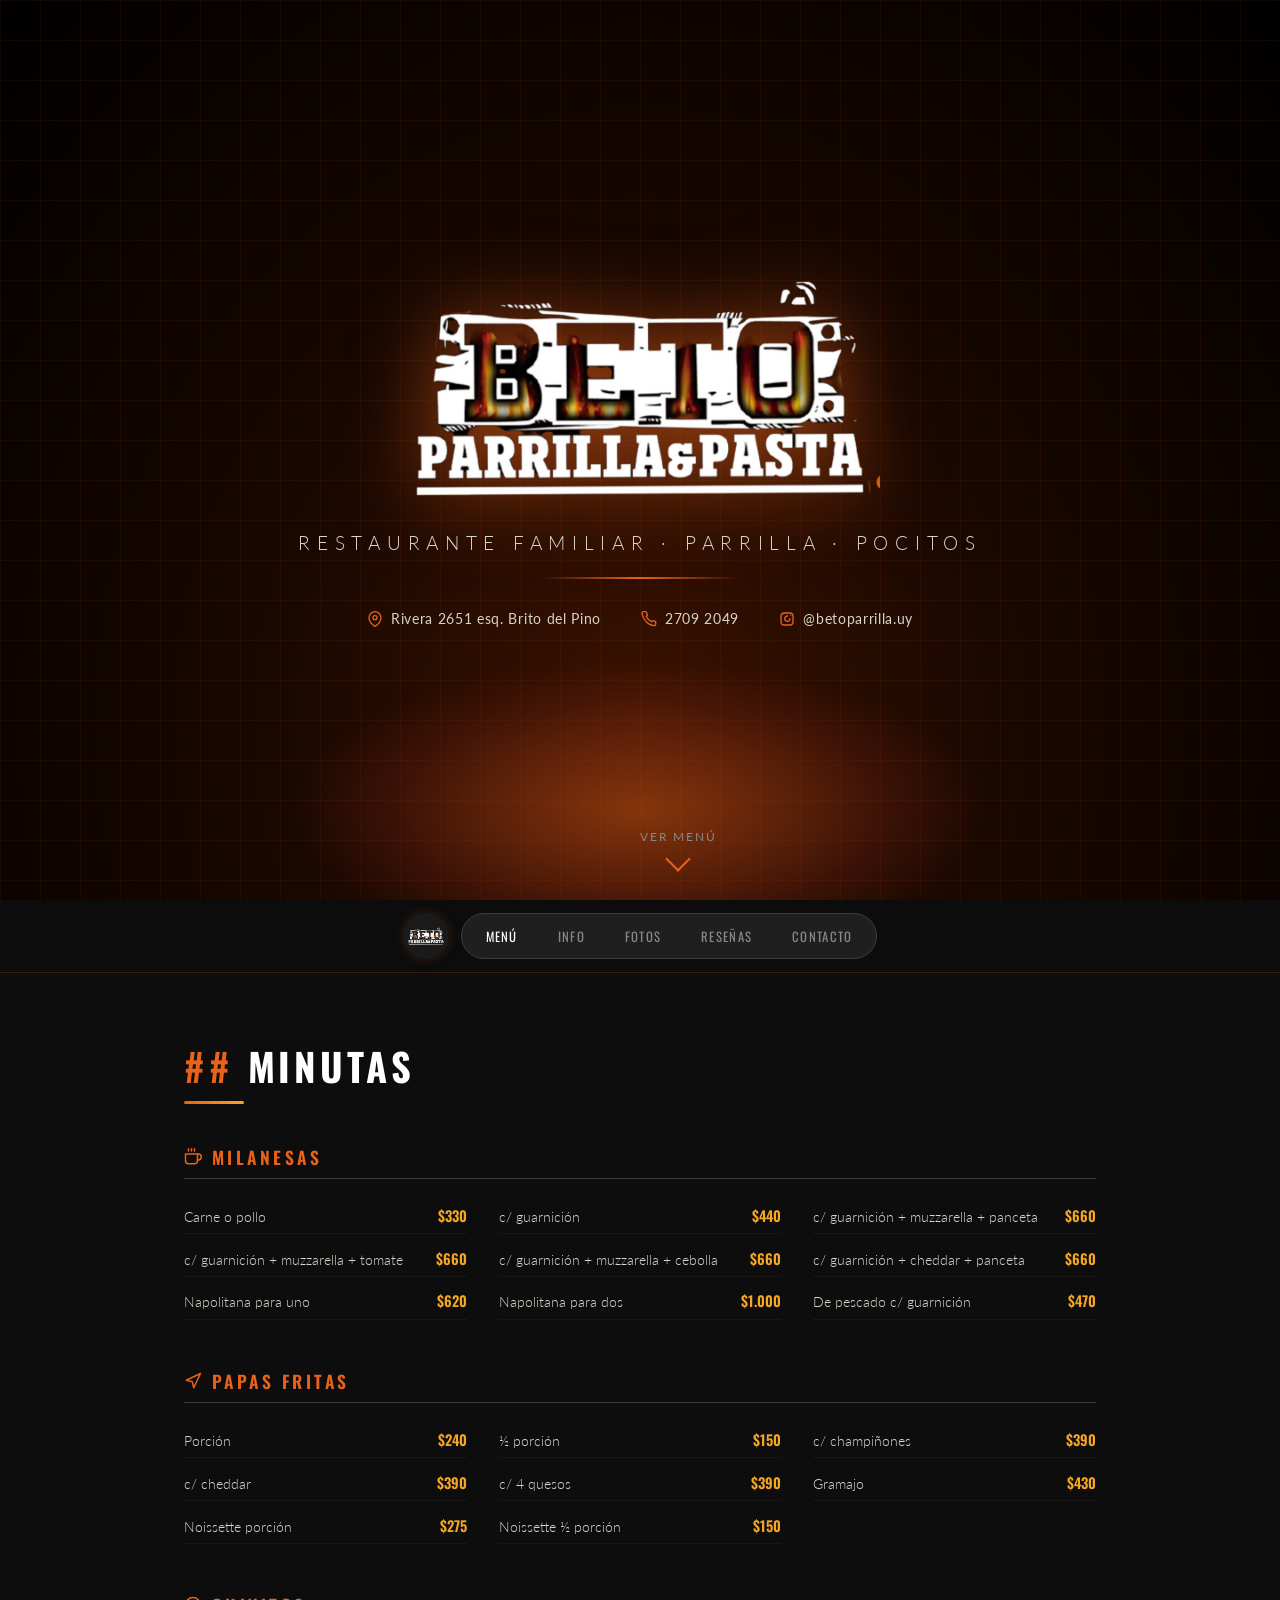
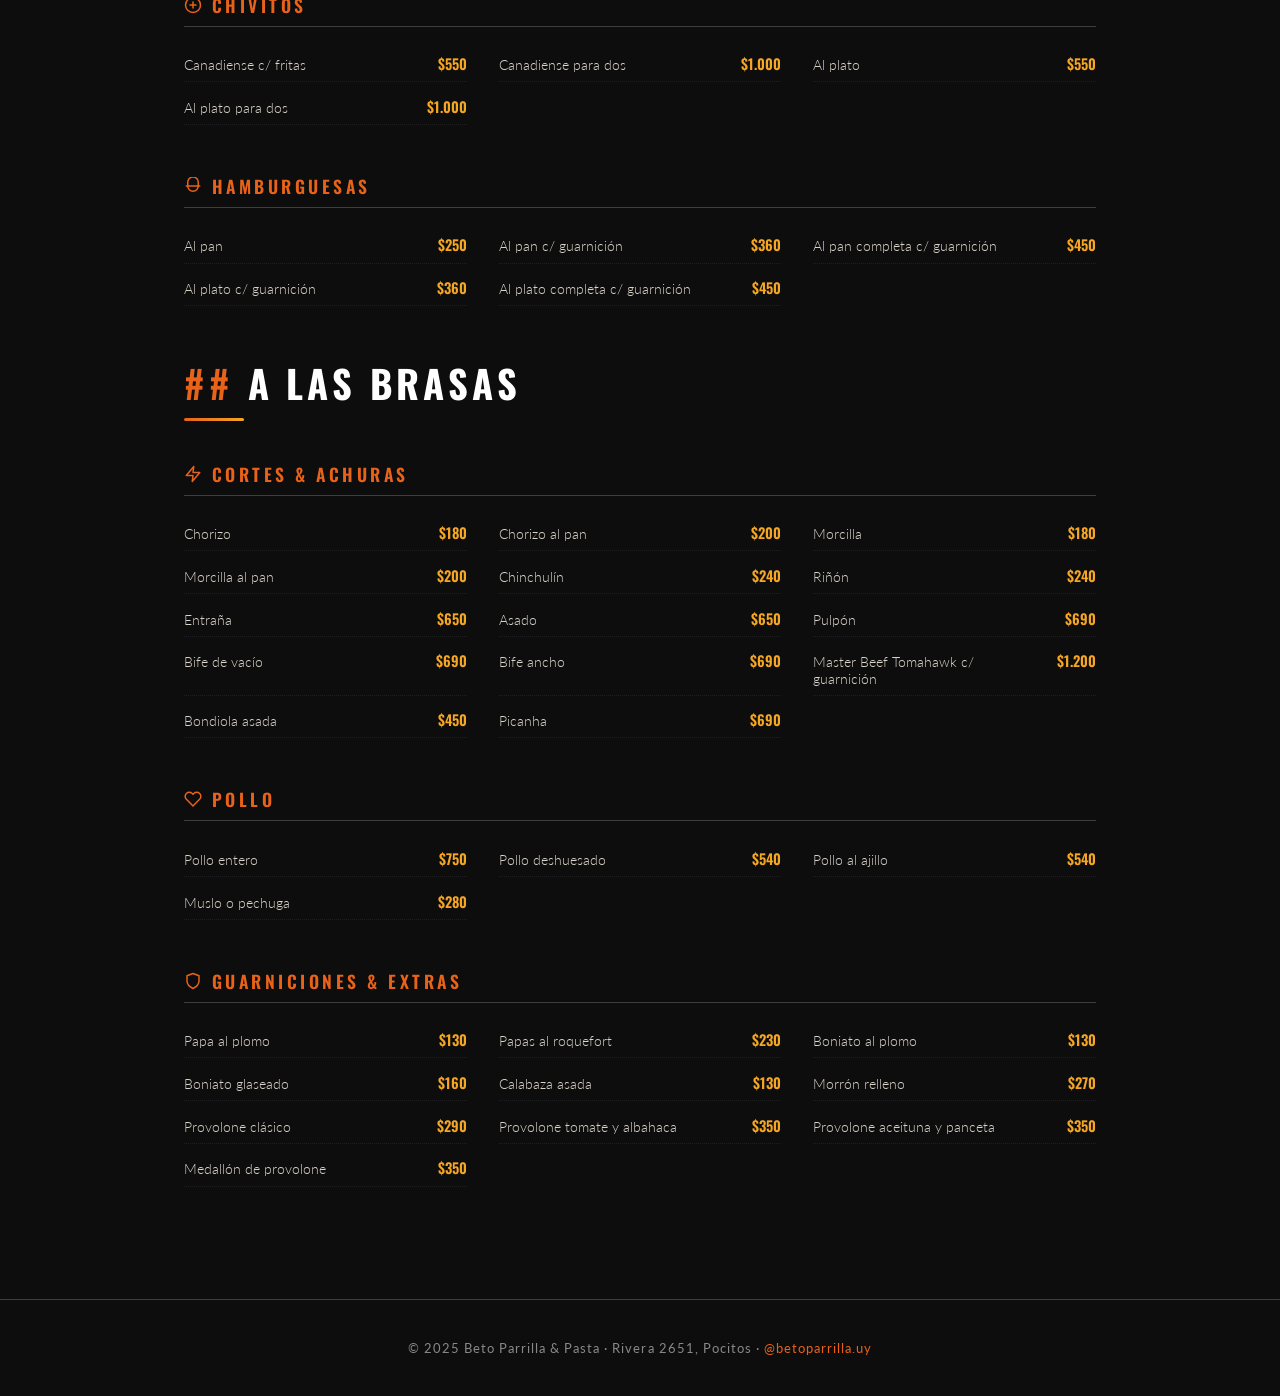
==== commit 30310aec: "Add files via upload" ====
--- a/index.html
+++ b/index.html
@@ -177,6 +177,19 @@
     padding: 0.8rem 1rem;
     display: flex;
     justify-content: center;
+    align-items: center;
+    gap: 0.75rem;
+    flex-wrap: wrap;
+  }
+
+  .nav-logo {
+    width: 46px;
+    height: 46px;
+    object-fit: contain;
+    border-radius: 50%;
+    background: rgba(255,255,255,0.06);
+    padding: 0.25rem;
+    box-shadow: 0 0 12px rgba(232,98,26,0.18);
   }
 
   /* Tab bar – adapted from provided snippet, dark theme */
@@ -575,6 +588,7 @@
 
 <!-- ════════════════════ STICKY TAB NAV ════════════════════ -->
 <nav class="sticky-nav">
+  <img class="nav-logo" src="logo.png" alt="Beto Parrilla & Pasta">
   <div class="segmented" role="tablist">
     <label class="segmented-button" role="tab">
       <input type="radio" name="tab" value="menu" checked onchange="switchTab('menu')">
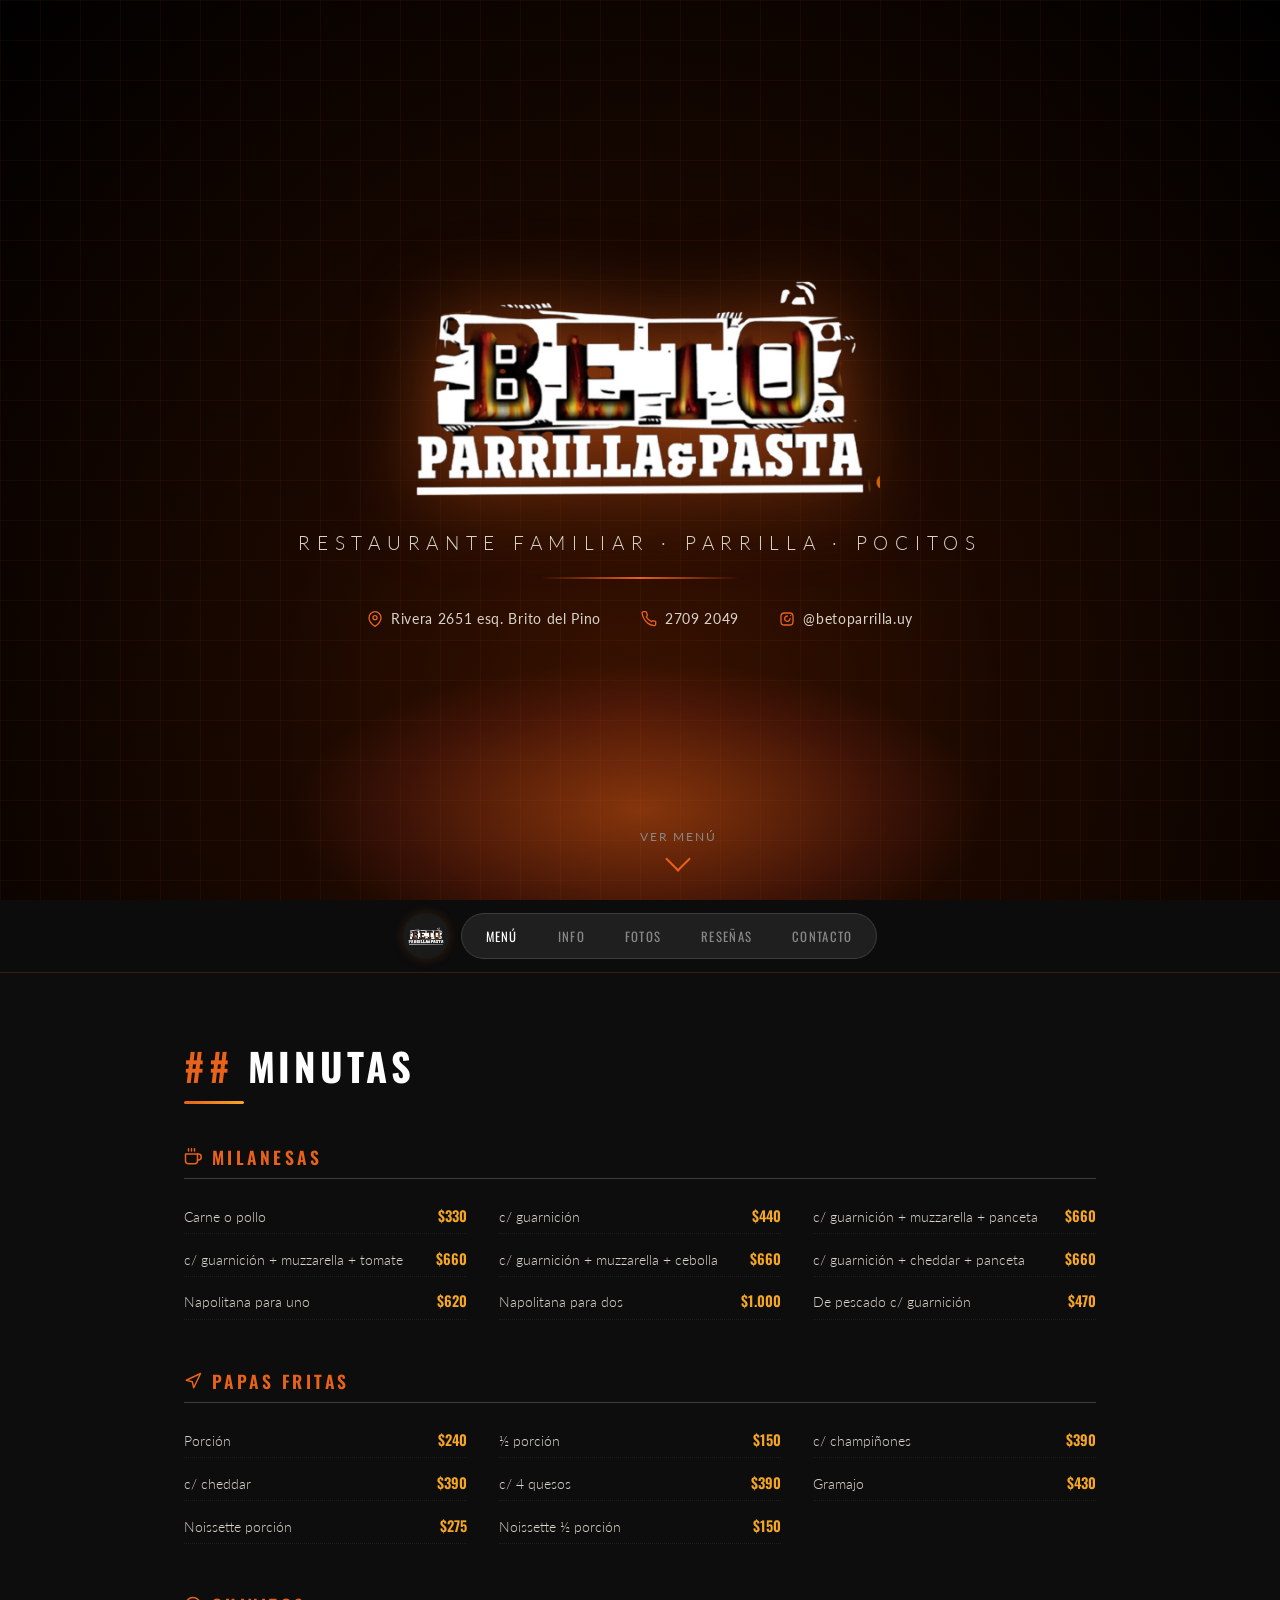
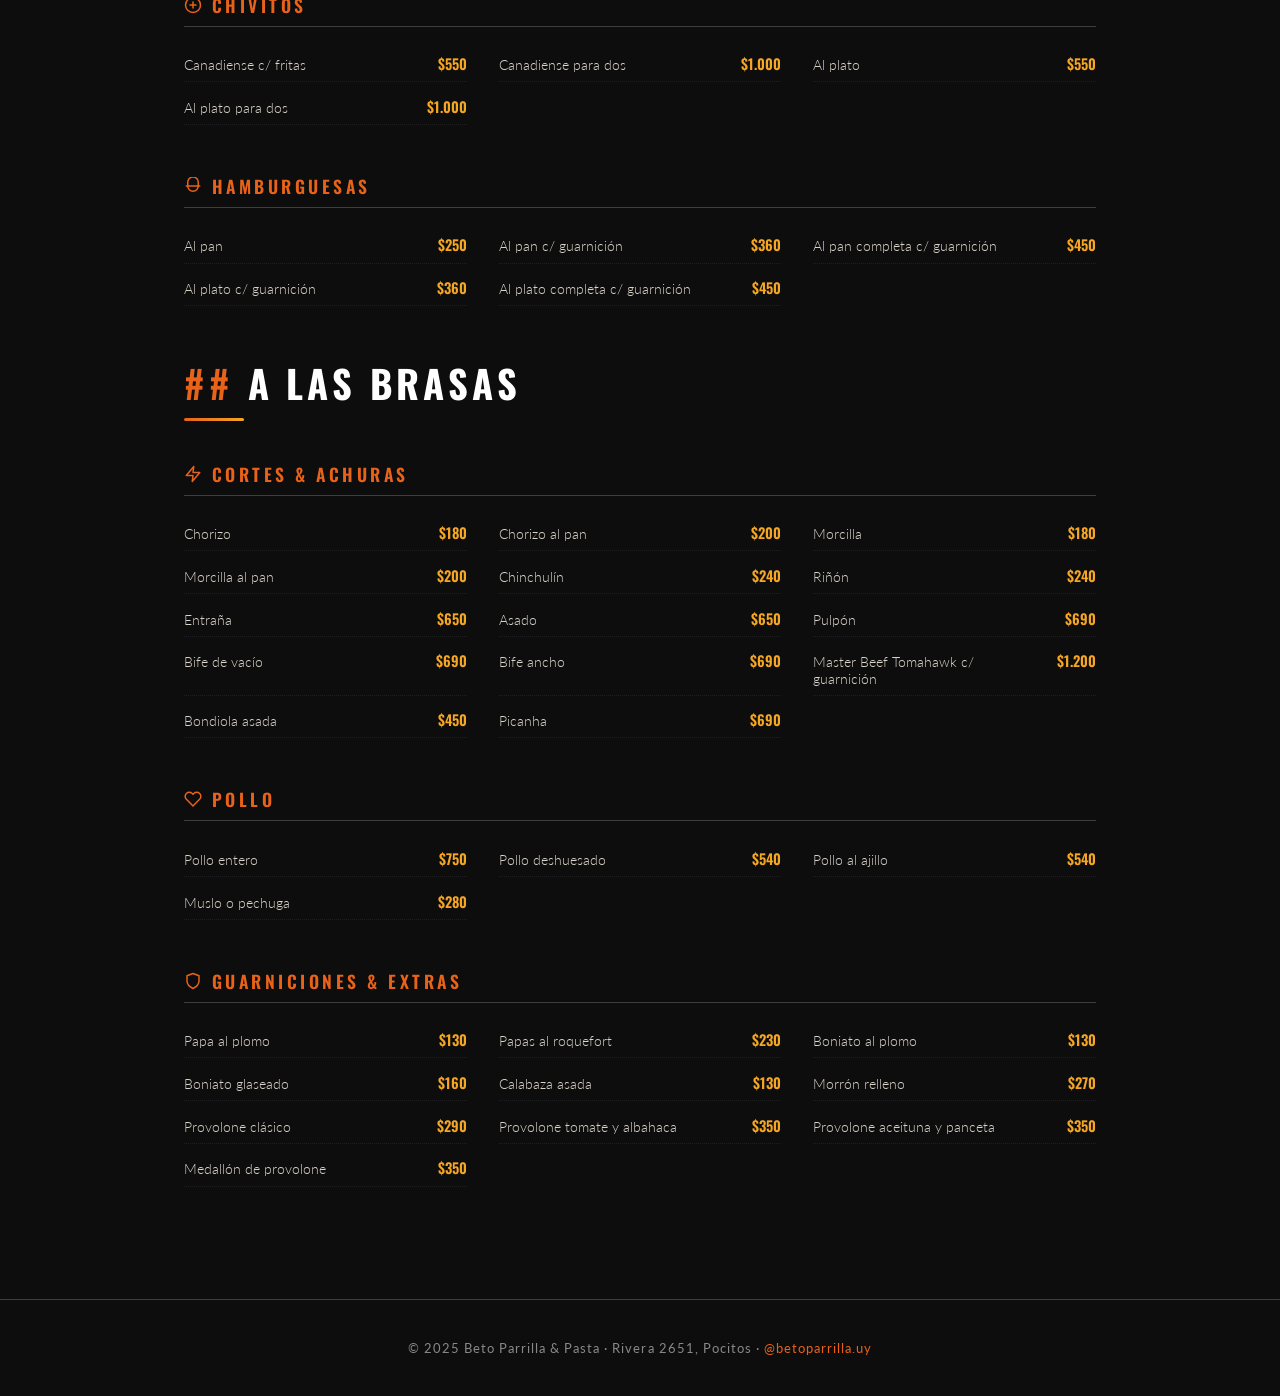
==== commit eb296a9c: "Add files via upload" ====
--- a/index.html
+++ b/index.html
@@ -4,6 +4,8 @@
 <meta charset="UTF-8">
 <meta name="viewport" content="width=device-width, initial-scale=1.0">
 <title>Beto Parrilla & Pasta – Pocitos</title>
+<link rel="icon" type="image/png" href="logo.png">
+<link rel="apple-touch-icon" href="logo.png">
 <link href="https://fonts.googleapis.com/css2?family=Oswald:wght@400;600;700&family=Lato:wght@300;400;700&display=swap" rel="stylesheet">
 <style>
 
